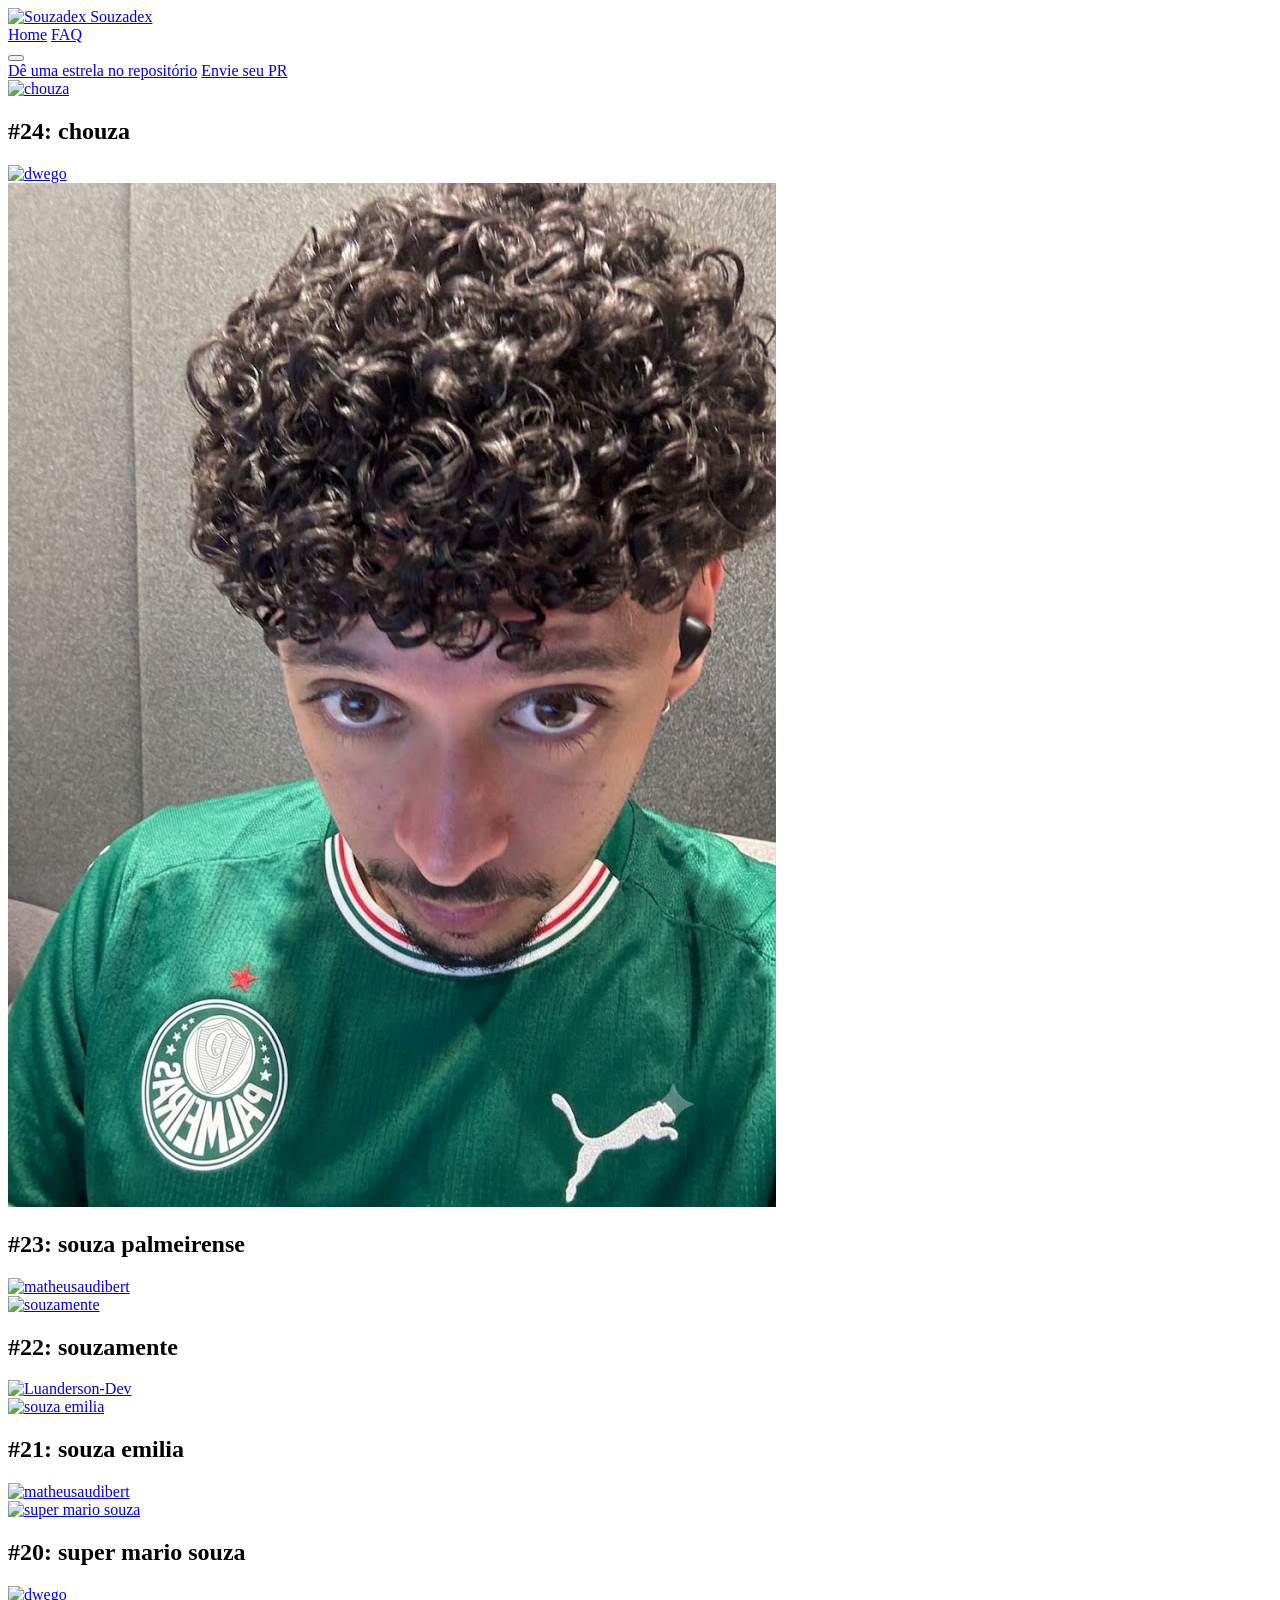
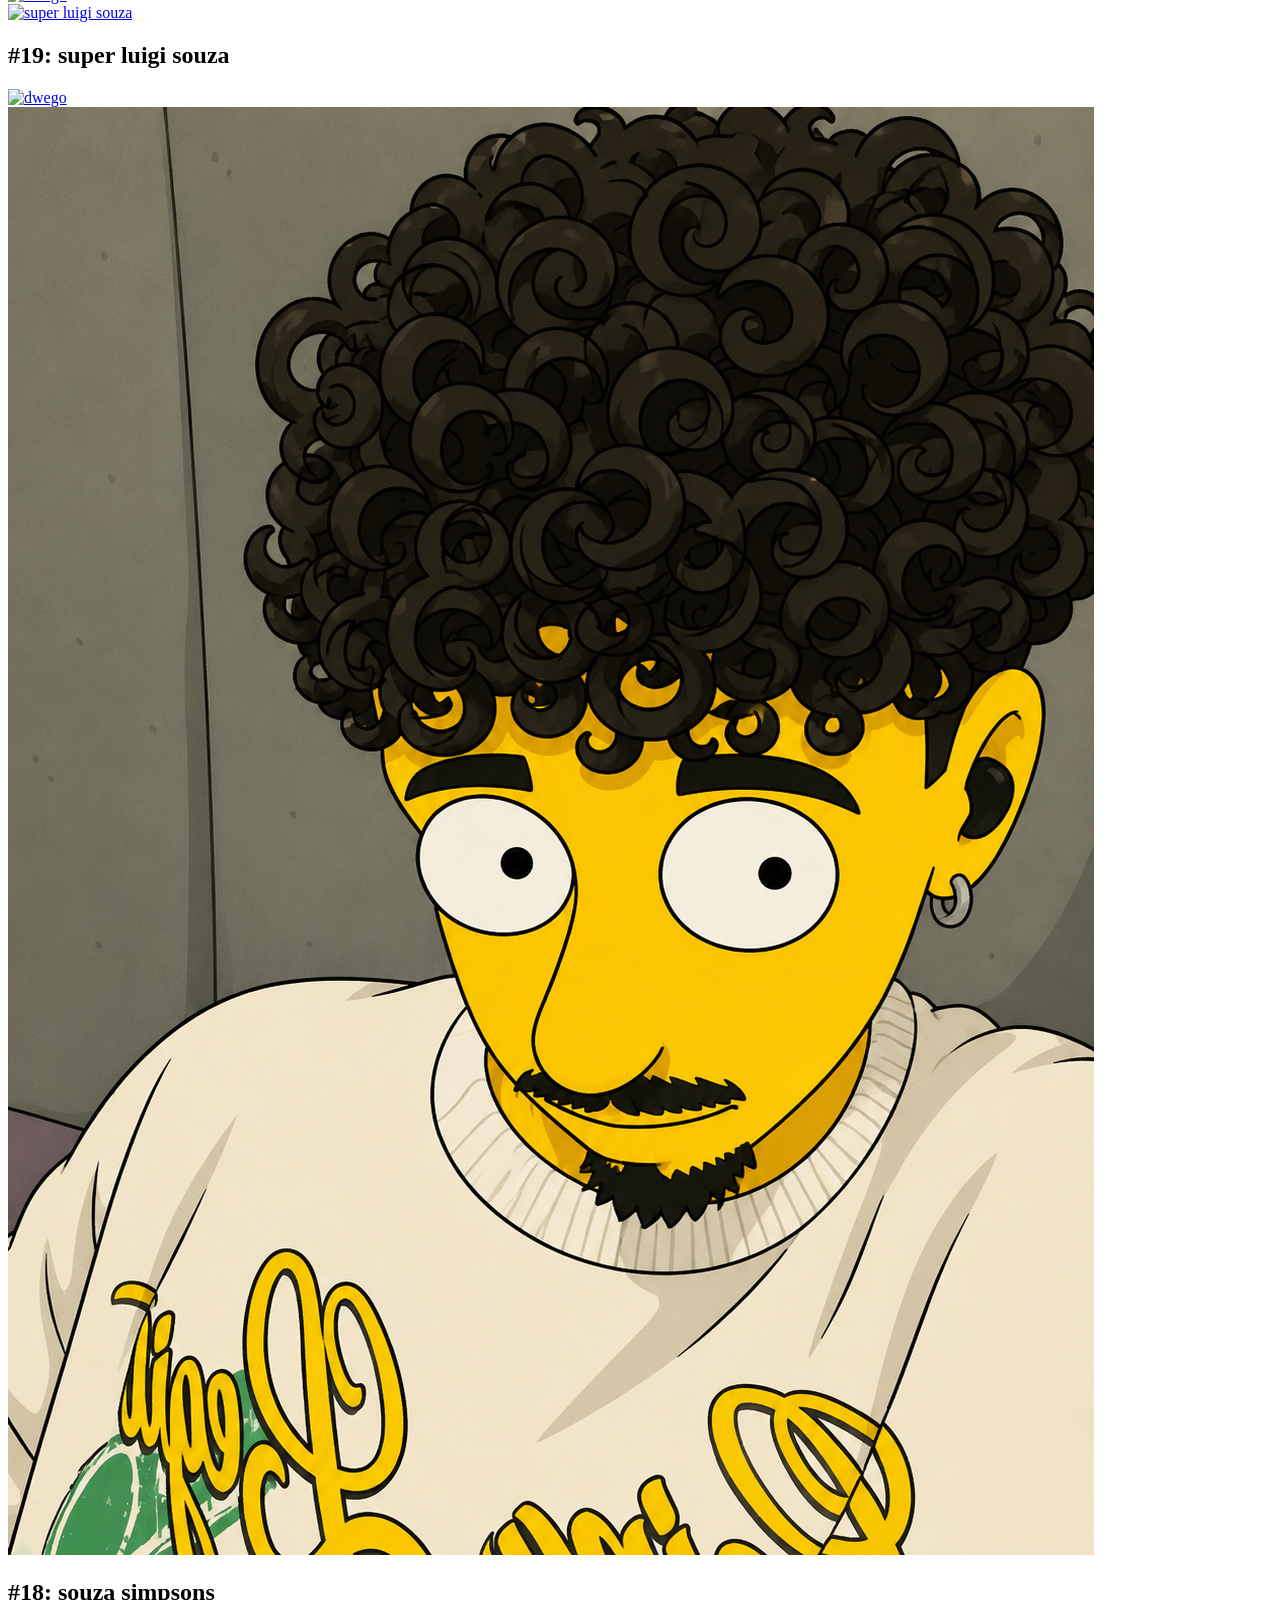
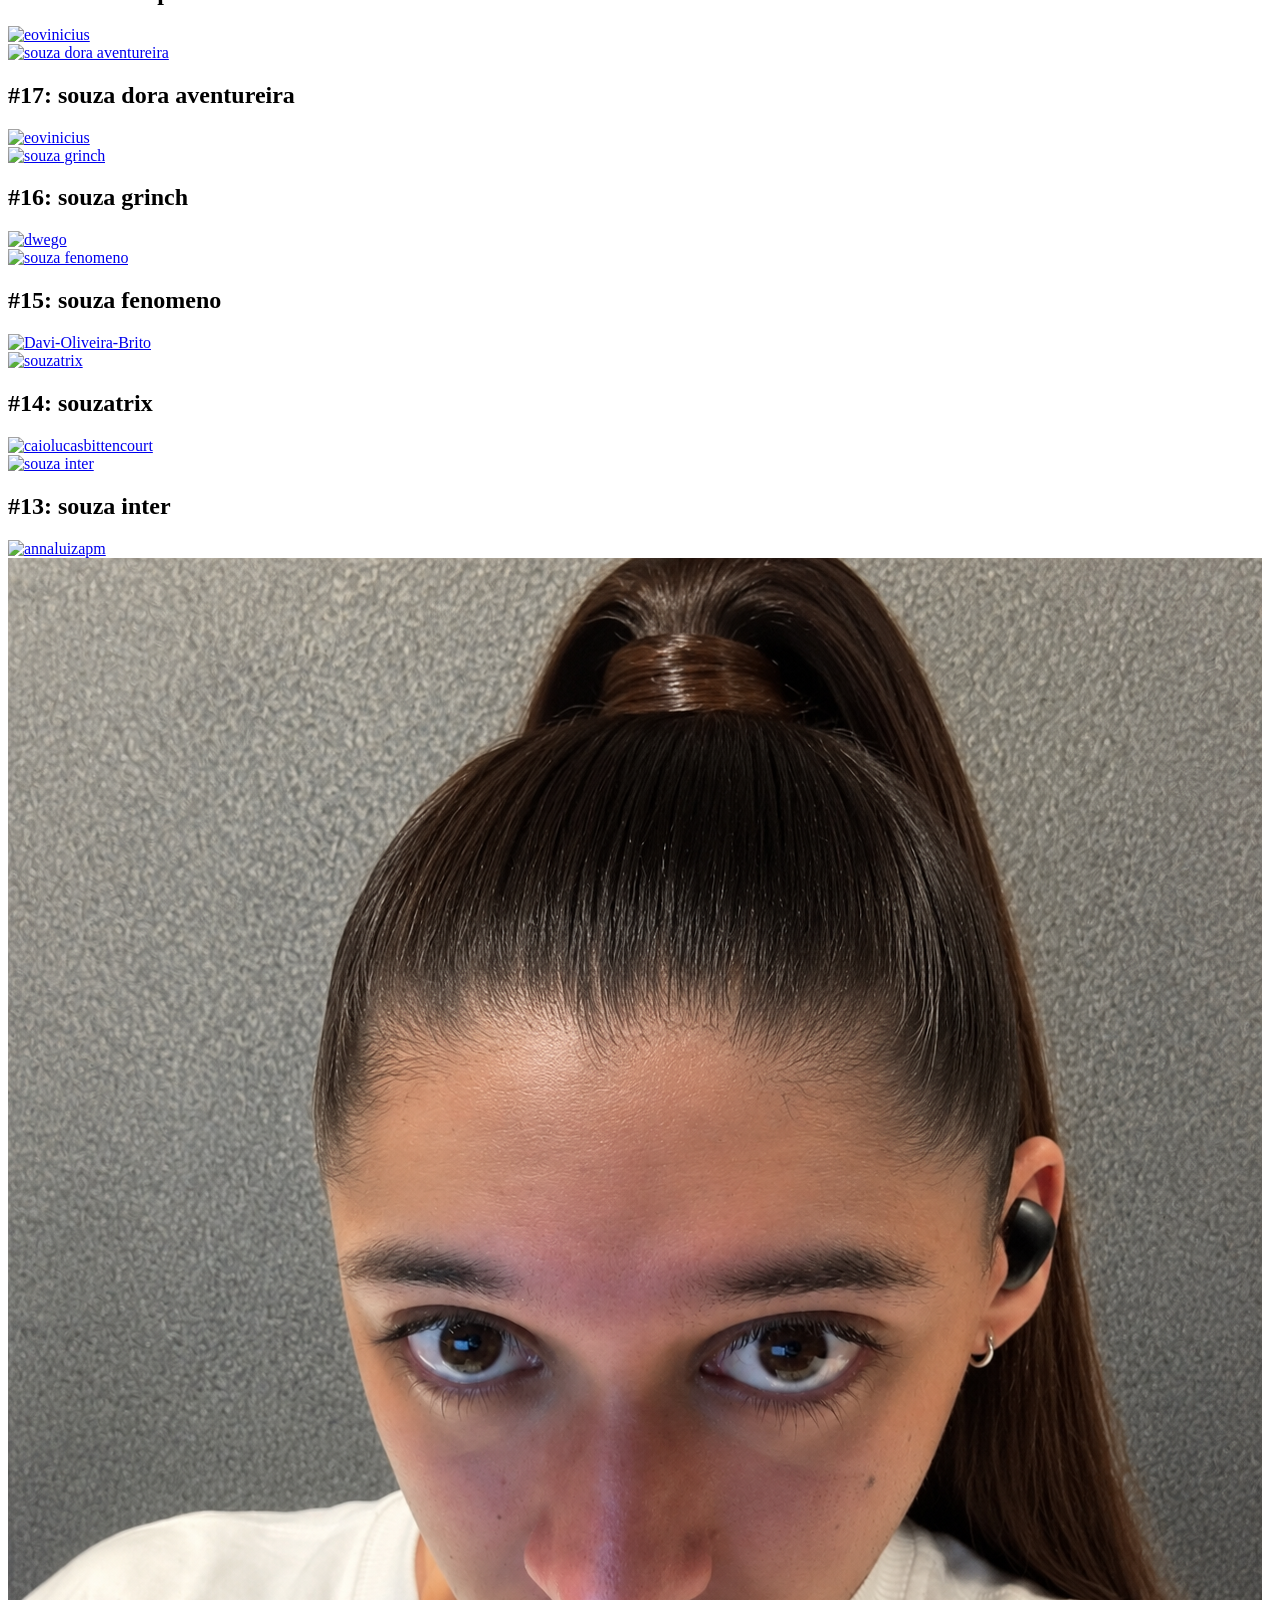
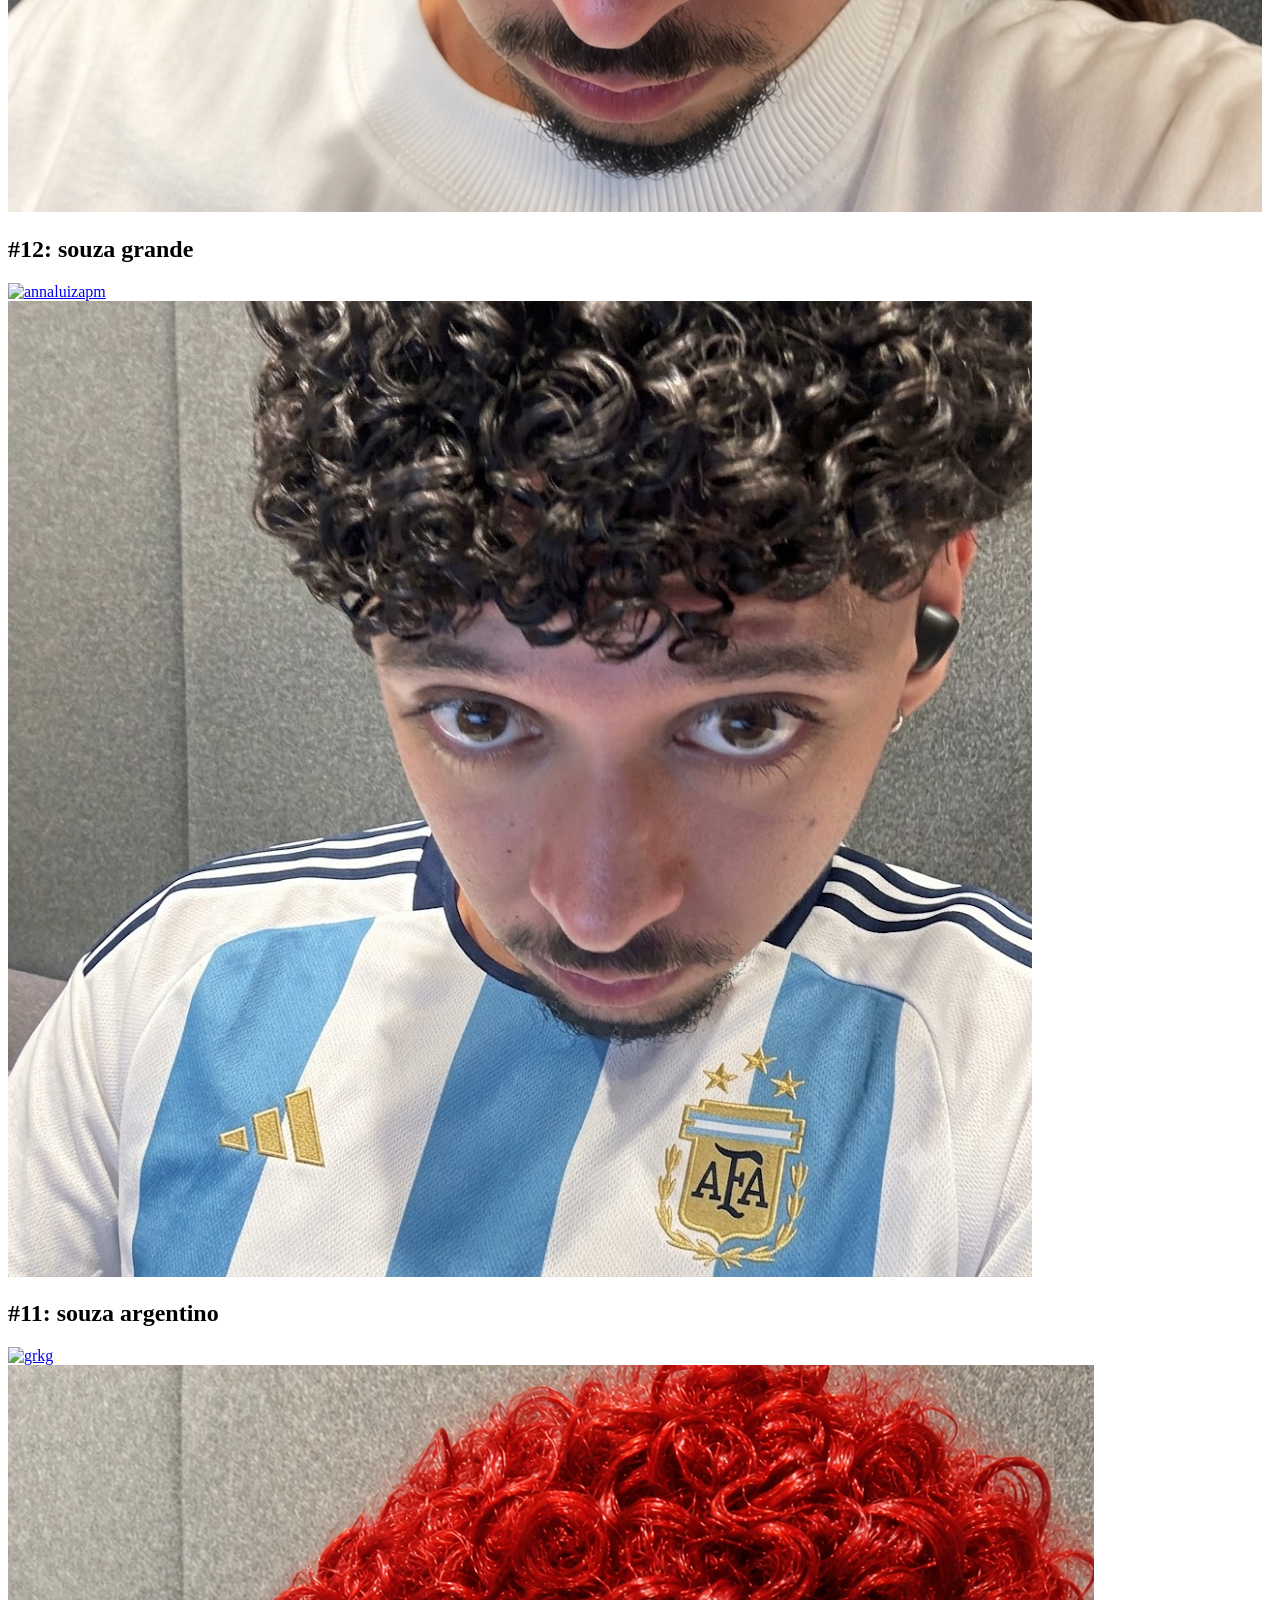
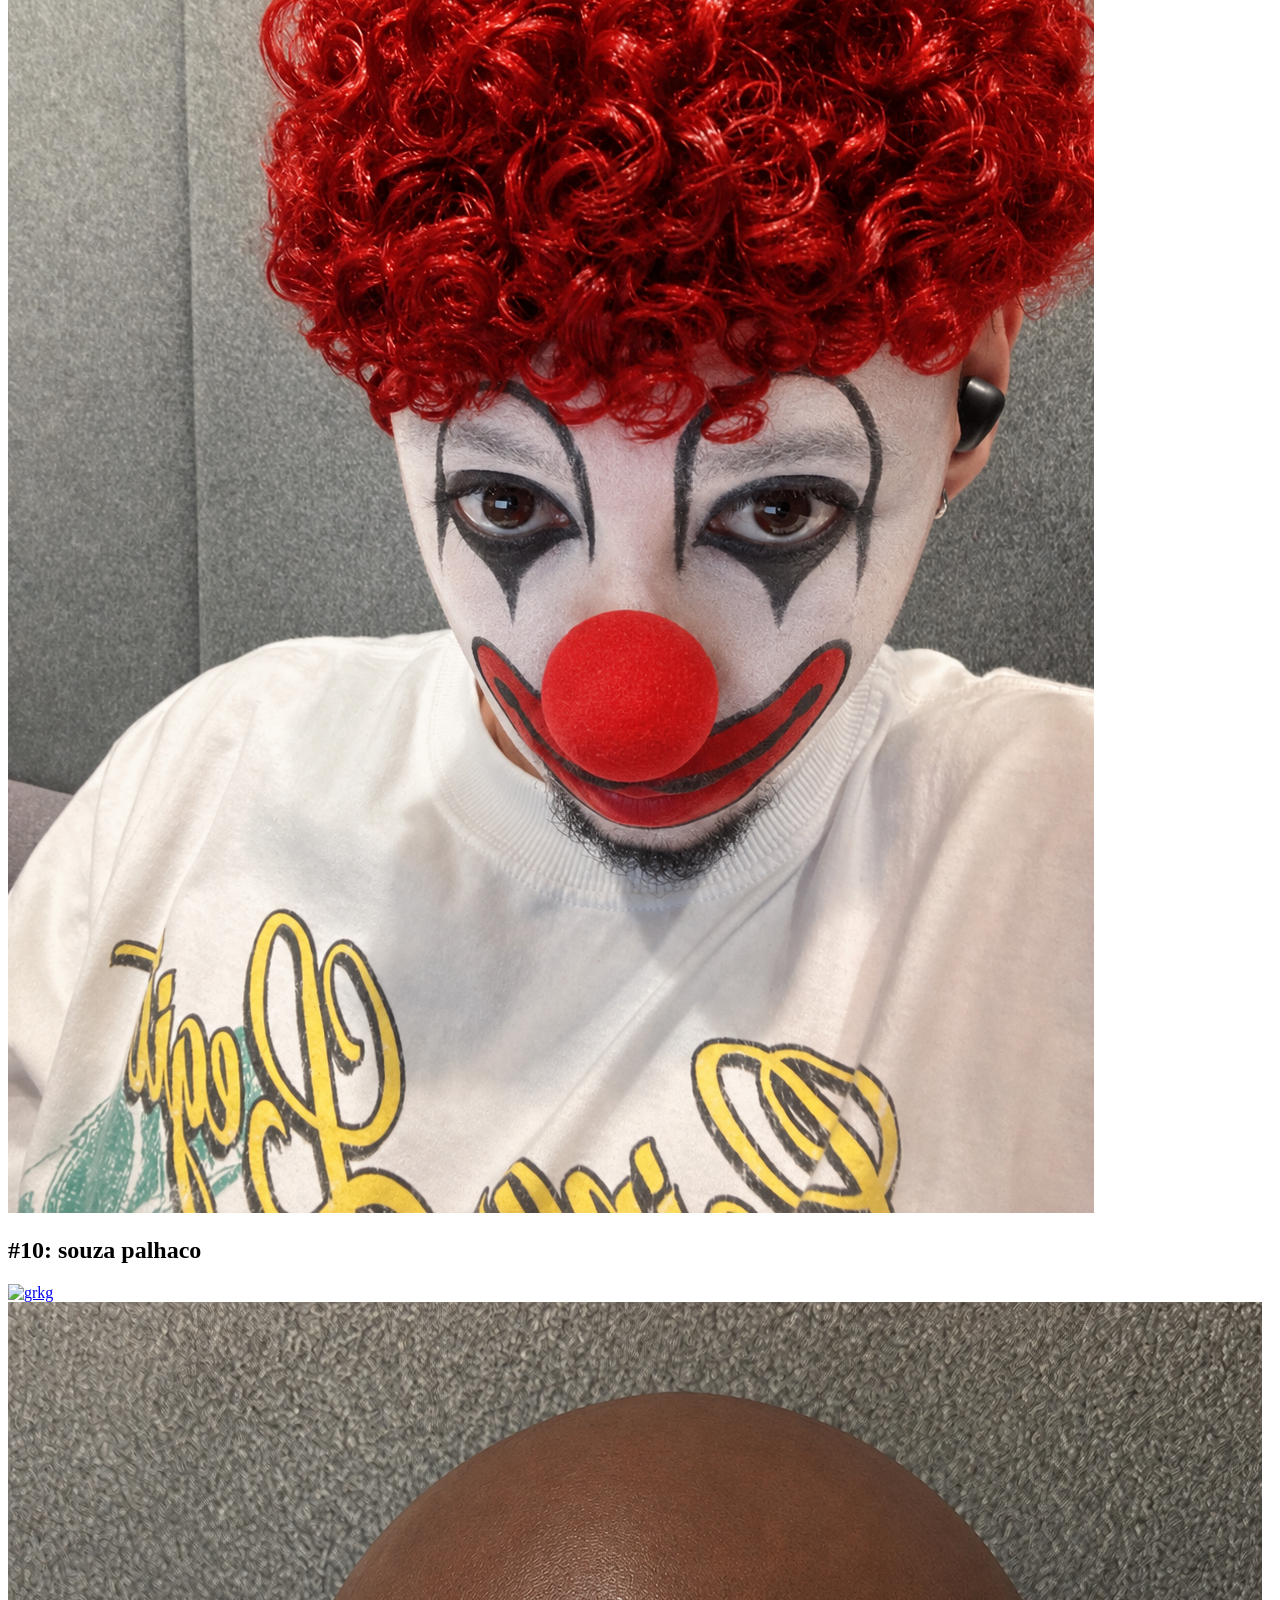
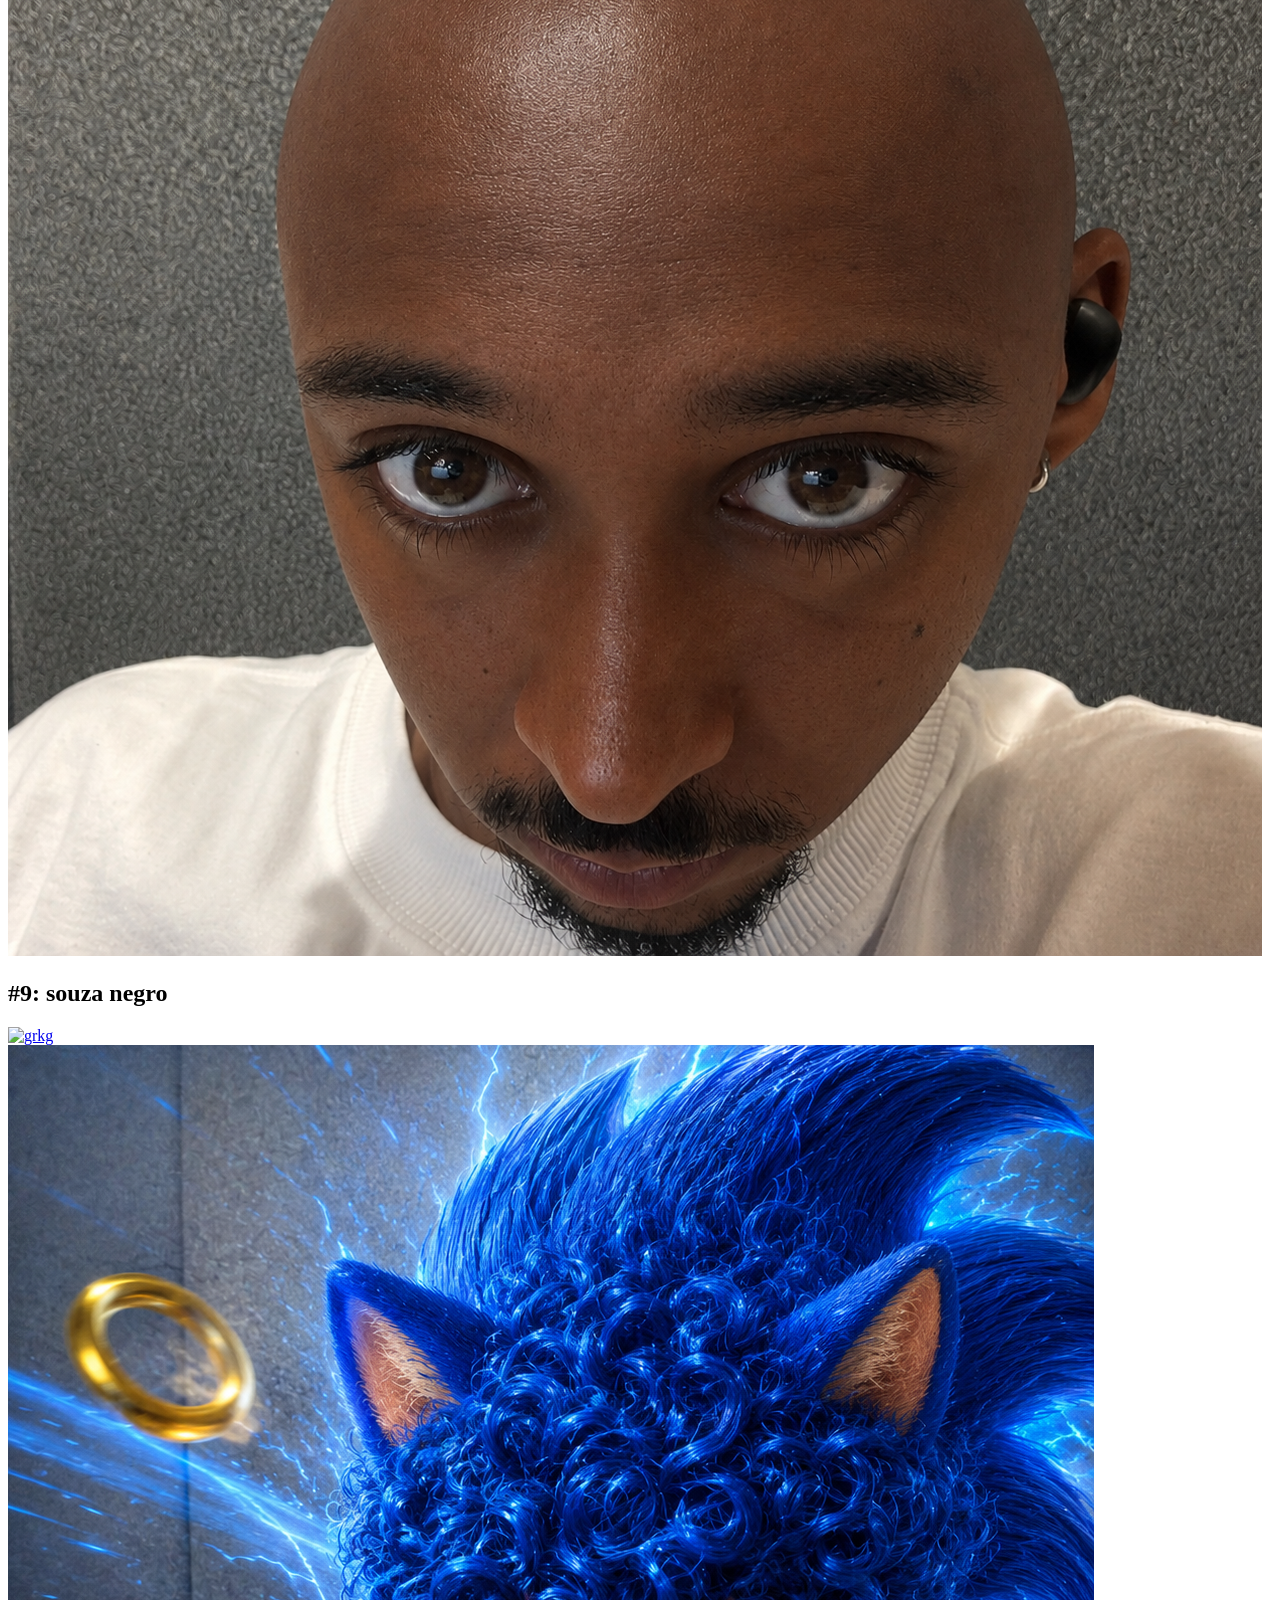
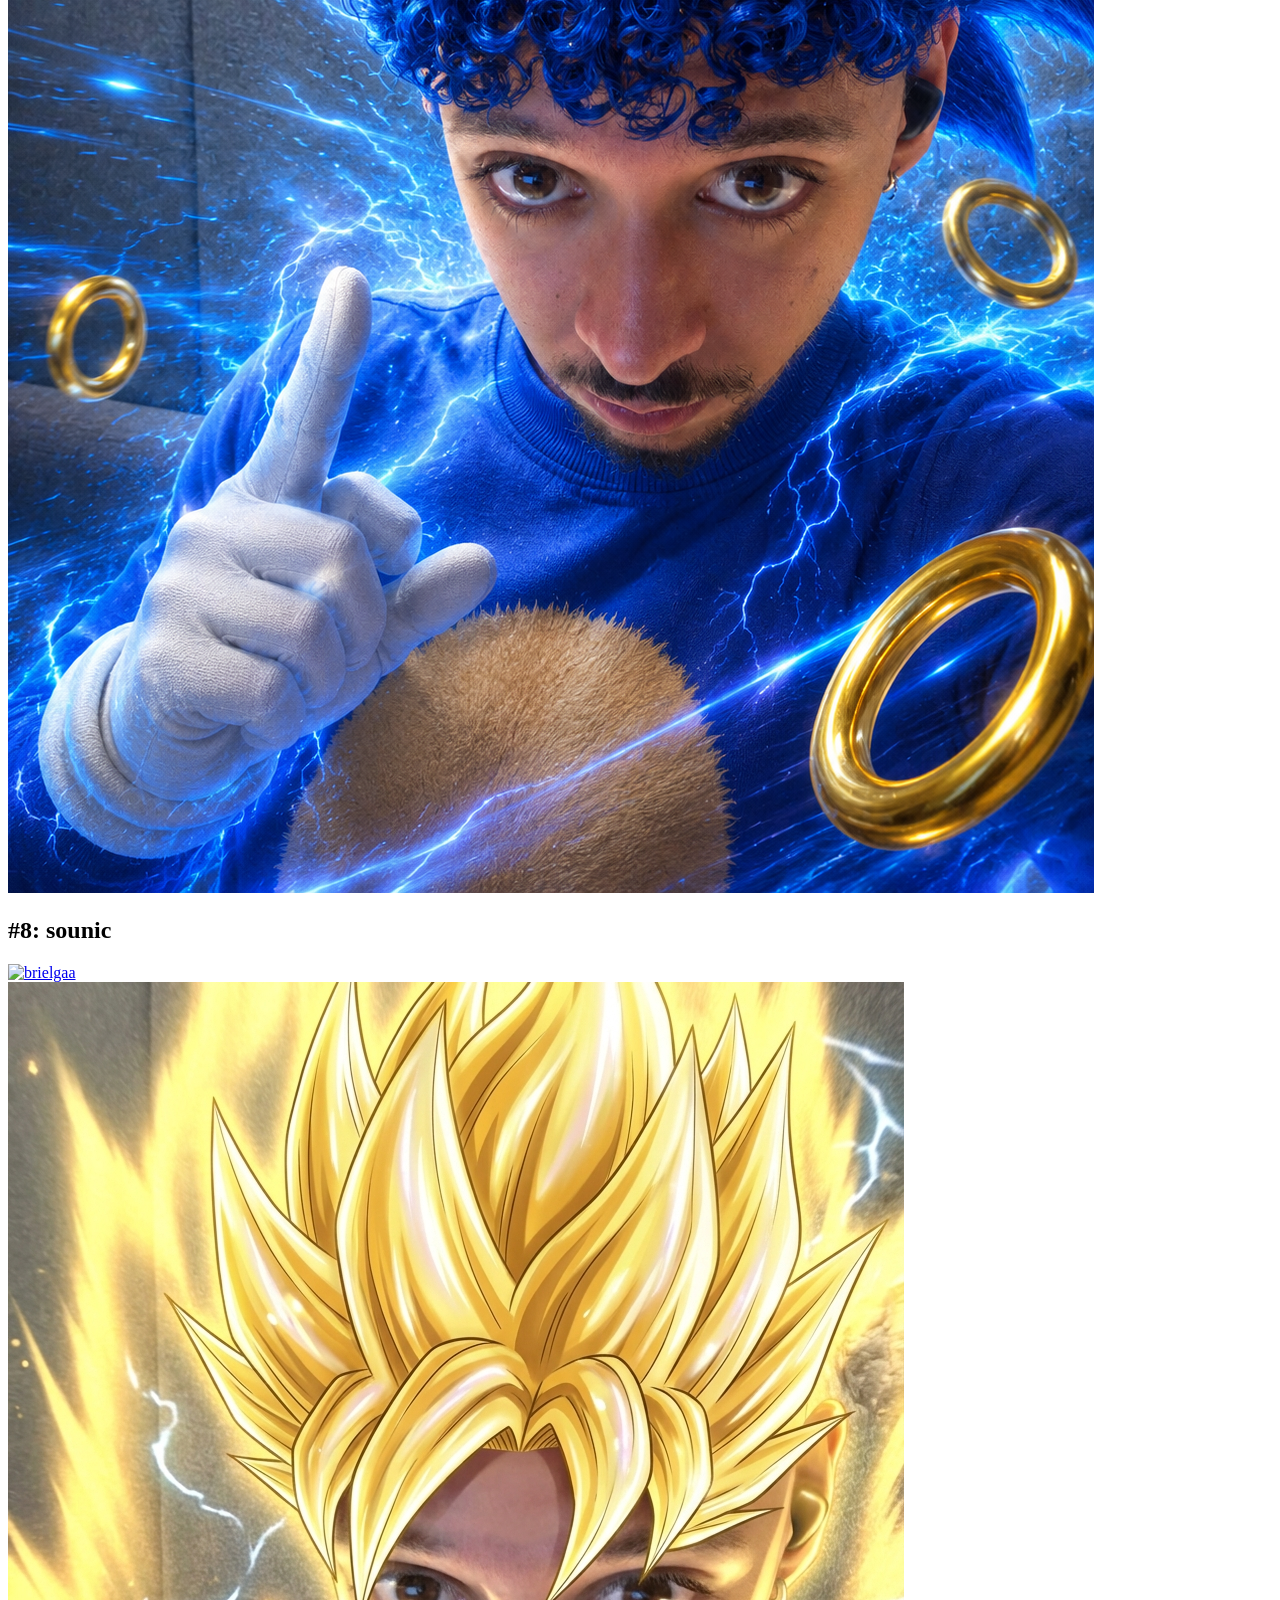
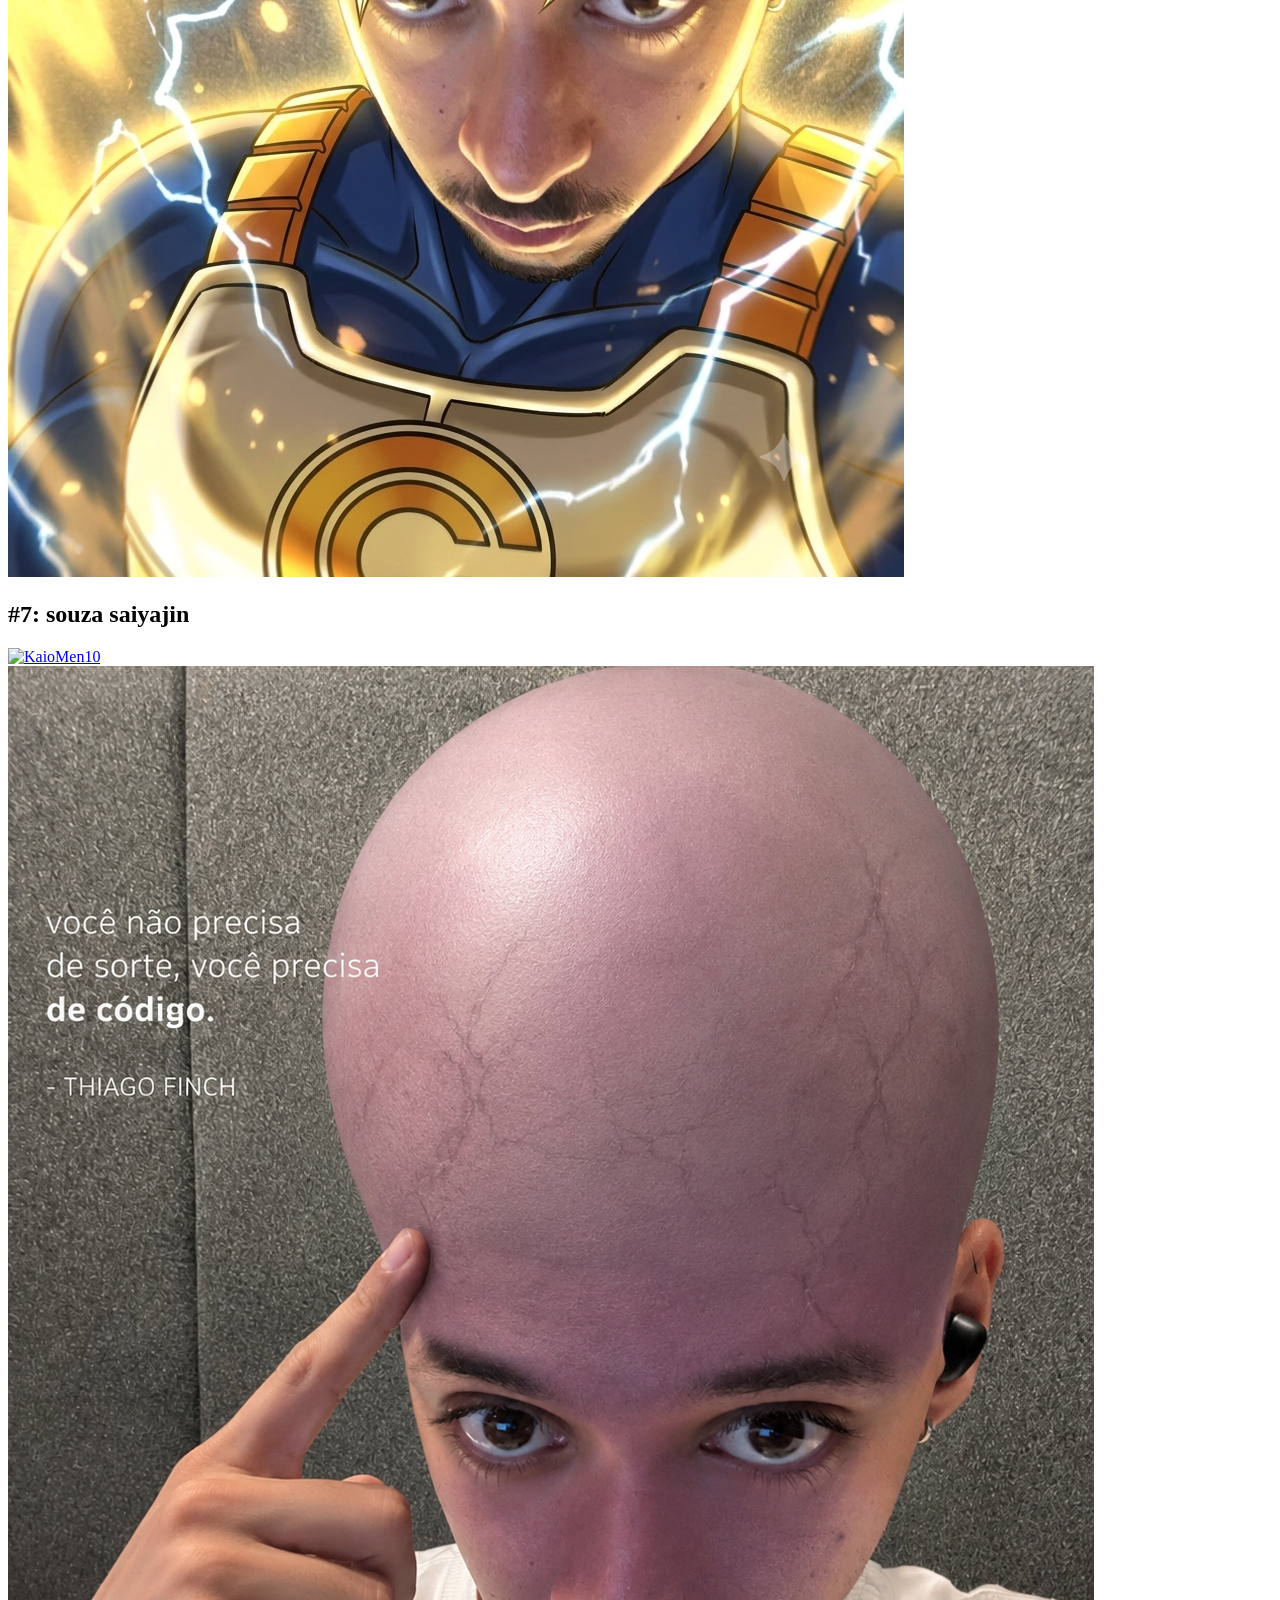
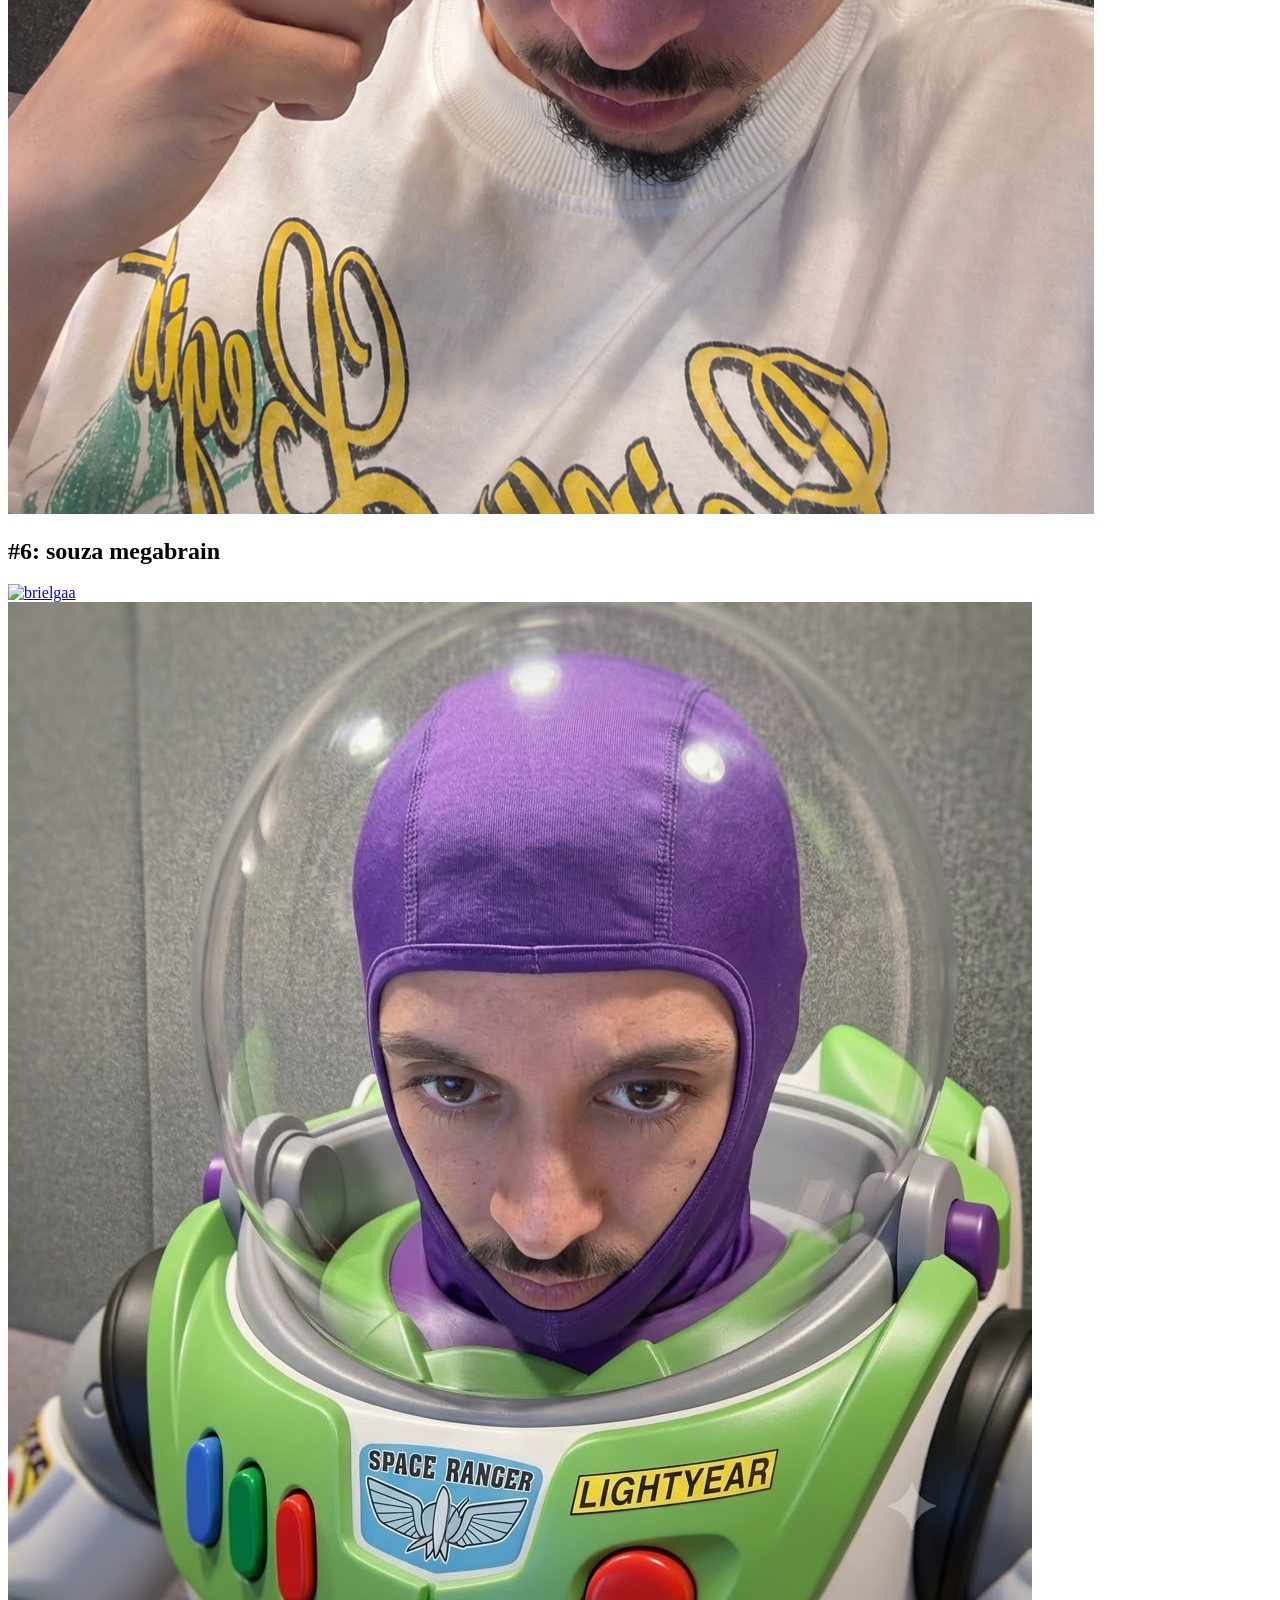
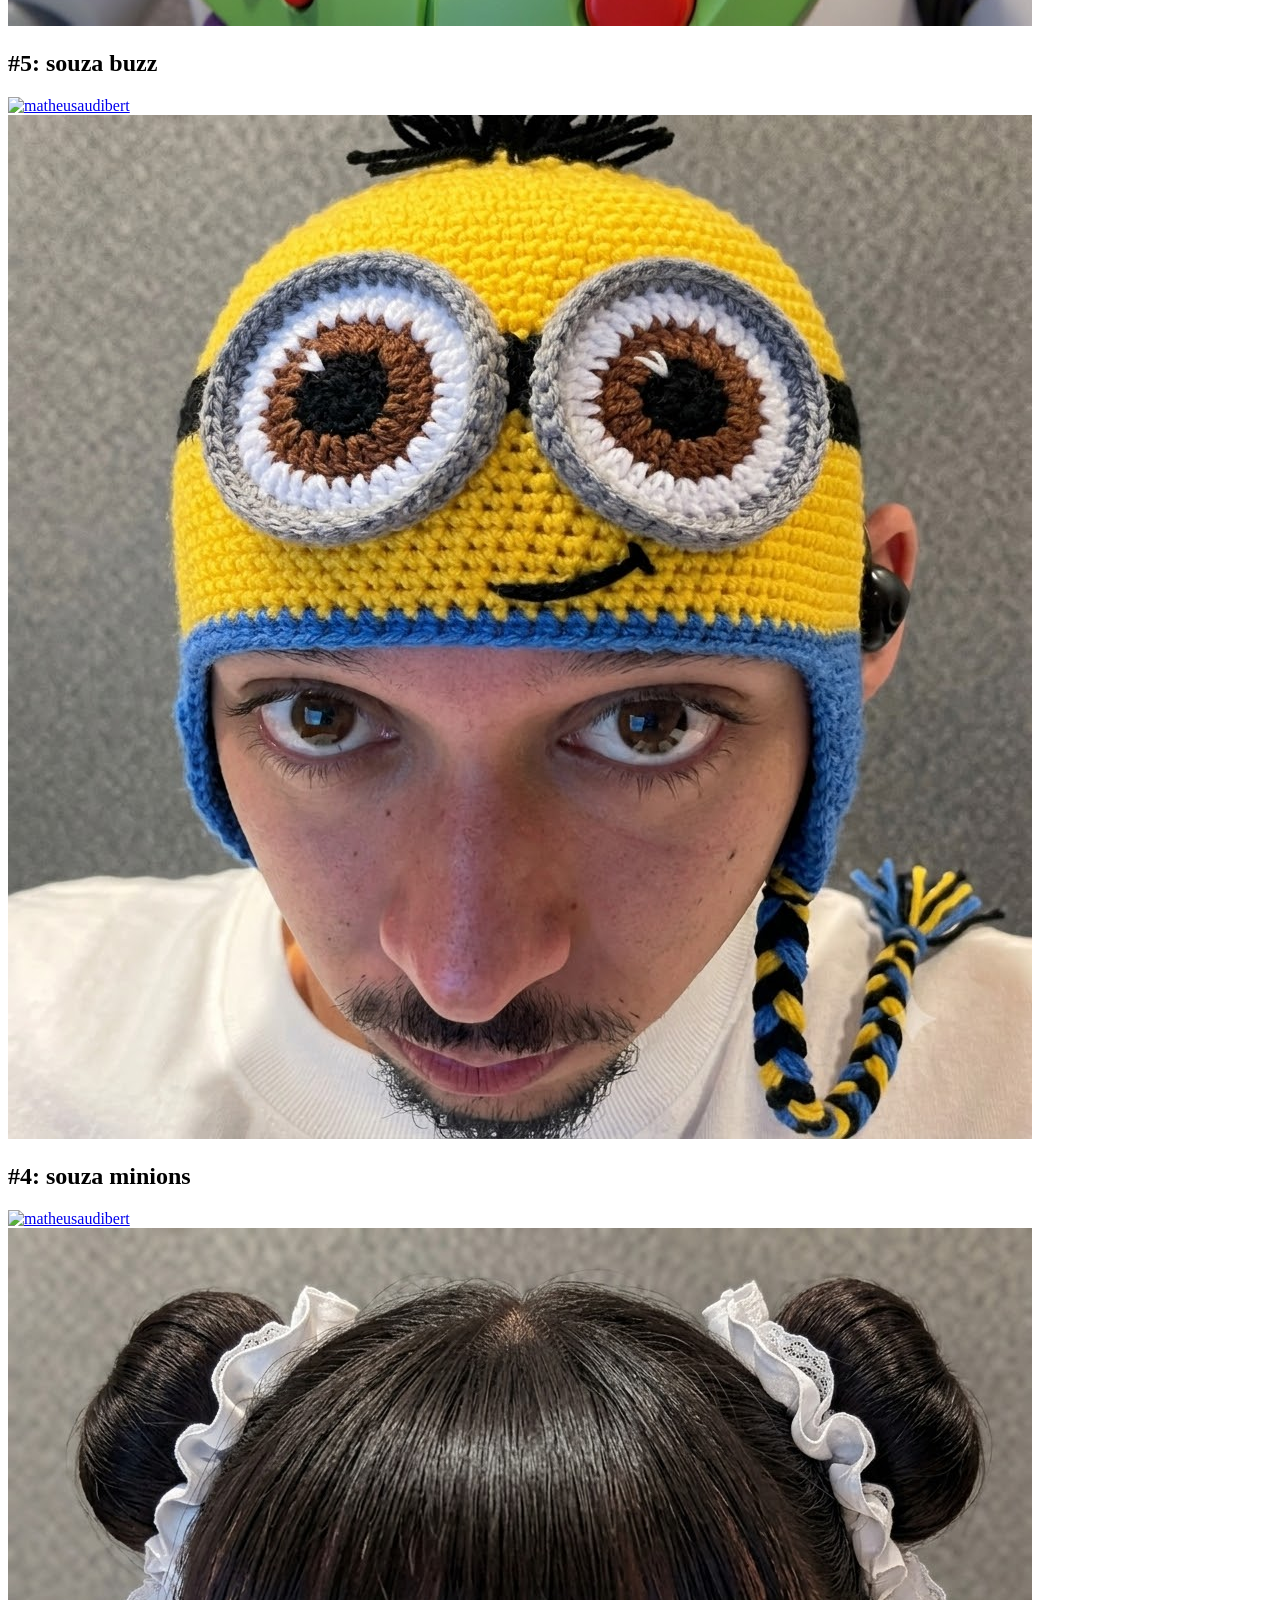
==== index.html @ d52e0bce "feat: update Home link to use relative path" ====
<!DOCTYPE html>
<html lang="pt-BR">

<head>
  <meta charset="utf-8">
  <meta name="viewport" content="width=device-width, initial-scale=1">
  <title>Souzadex</title>
  <meta name="description" content="Galeria de fotos de IA do @souzaa.dev">
  <meta property="og:type" content="website">
  <meta property="og:title" content="Souzadex">
  <meta property="og:description" content="Galeria de fotos de IA do @souzaa.dev">
  <meta property="og:url" content="https://souzadex.vercel.app/">
  <meta property="og:image" content="https://souzadex.vercel.app/assets/preview.png">
  <meta property="og:image:width" content="968">
  <meta property="og:image:height" content="443">
  <meta name="twitter:card" content="summary_large_image">
  <meta name="twitter:title" content="Souzadex">
  <meta name="twitter:description" content="Galeria de fotos de IA do @souzaa.dev">
  <meta name="twitter:image" content="https://souzadex.vercel.app/assets/preview.png">
  <link rel="icon" href="assets/icon.ico" type="image/x-icon">
  <link rel="stylesheet" href="styles/style.css">
</head>

<body>
  <header class="header">
    <div class="container header-inner">
      <a class="brand" href="./">
        <img class="brand-mark" src="assets/logo.png" alt="Souzadex" width="42" height="42">
        Souzadex
      </a>
      <nav class="header-nav">
        <a href="./">Home</a>
        <a href="faq.html">FAQ</a>
      </nav>
      <button class="menu-toggle" type="button" aria-label="Abrir menu" aria-expanded="false">
        <span></span>
        <span></span>
        <span></span>
      </button>
      <nav class="header-links">
        <a href="https://github.com/matheusaudibert/souzadex" target="_blank" rel="noopener">Dê uma estrela
          no repositório</a>
        <a href="https://github.com/matheusaudibert/souzadex/blob/main/CONTRIBUTING.md#enviando-um-souza"
          target="_blank" rel="noopener">Envie seu PR</a>
      </nav>
    </div>
  </header>

  <main class="container">
    <div class="grid" id="grid"></div>
  </main>

  <footer class="footer">
    <div class="container">
      <p>© 2026 Souzadex. Todos os direitos reservados.</p>
    </div>
  </footer>

  <script src="souzas.js"></script>
  <script src="scripts/script.js"></script>
  <script src="scripts/menu.js"></script>
</body>

</html>
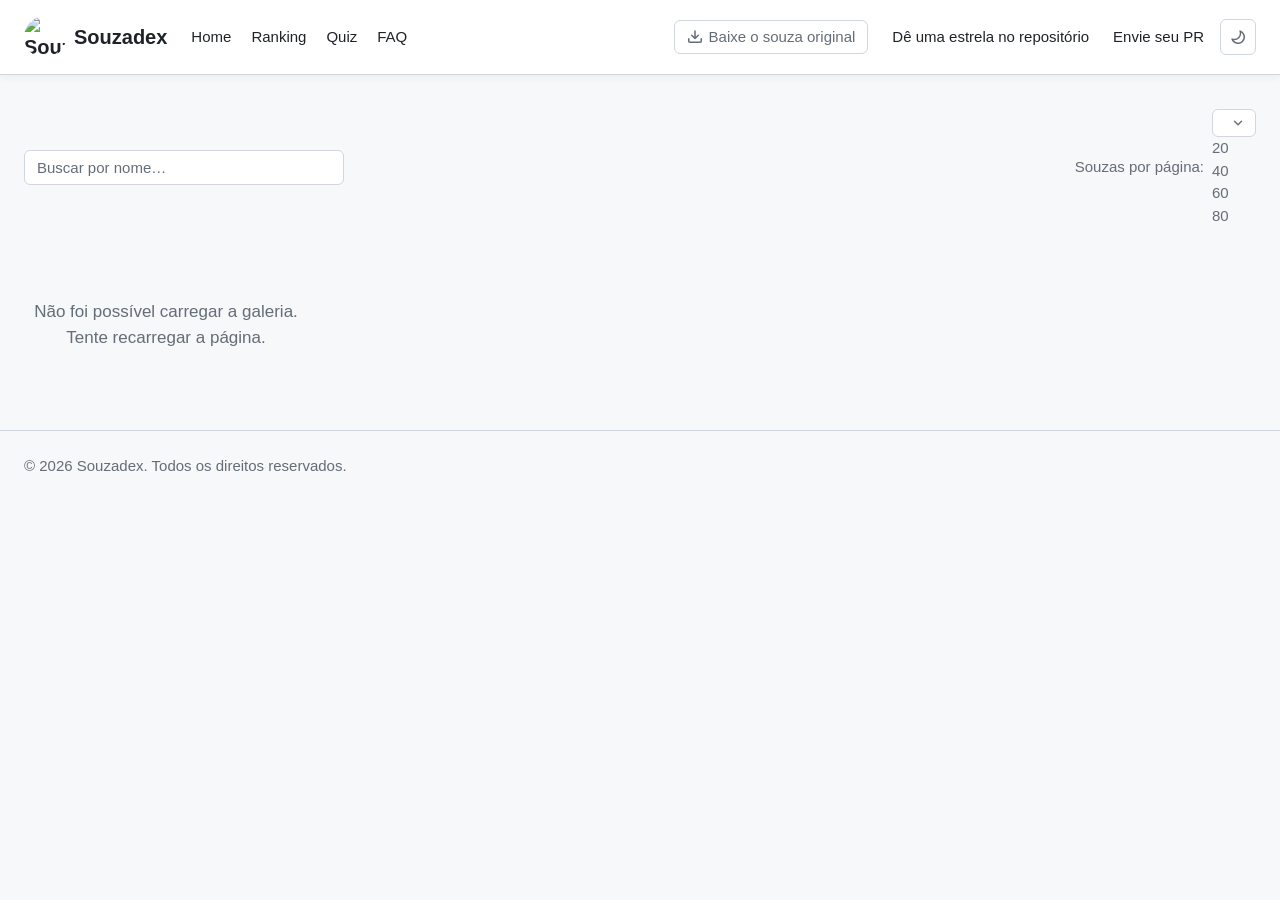
==== commit f75c6343: "feat: melhora responsividade do header no mobile" ====
--- a/index.html
+++ b/index.html
@@ -19,6 +19,7 @@
   <meta name="twitter:image" content="https://souzadex.vercel.app/assets/preview.png">
   <link rel="icon" href="assets/icon.ico" type="image/x-icon">
   <link rel="stylesheet" href="styles/style.css">
+  <script src="scripts/theme.js"></script>
 </head>
 
 <body>
@@ -28,26 +29,68 @@
         <img class="brand-mark" src="assets/logo.png" alt="Souzadex" width="42" height="42">
         Souzadex
       </a>
-      <nav class="header-nav">
-        <a href="./">Home</a>
-        <a href="faq.html">FAQ</a>
-      </nav>
+      <div class="header-menu">
+        <nav class="header-nav">
+          <a href="./">Home</a>
+          <a href="ranking.html">Ranking</a>
+          <a href="quiz.html">Quiz</a>
+          <a href="faq.html">FAQ</a>
+        </nav>
+        <nav class="header-links">
+          <a class="download-original" href="https://raw.githubusercontent.com/matheusaudibert/souzadex/main/assets/images/original.jpeg">
+            <svg width="16" height="16" viewBox="0 0 16 16" fill="currentColor" aria-hidden="true">
+              <path d="M2.75 14A1.75 1.75 0 0 1 1 12.25v-2.5a.75.75 0 0 1 1.5 0v2.5c0 .138.112.25.25.25h10.5a.25.25 0 0 0 .25-.25v-2.5a.75.75 0 0 1 1.5 0v2.5A1.75 1.75 0 0 1 13.25 14Z"/>
+              <path d="M7.25 7.689V2a.75.75 0 0 1 1.5 0v5.689l1.97-1.969a.749.749 0 1 1 1.06 1.06l-3.25 3.25a.749.749 0 0 1-1.06 0L4.22 6.78a.749.749 0 1 1 1.06-1.06l1.97 1.969Z"/>
+            </svg>
+            Baixe o souza original
+          </a>
+          <a class="desktop-only" href="https://github.com/matheusaudibert/souzadex" target="_blank" rel="noopener">Dê uma estrela
+            no repositório</a>
+          <a class="desktop-only" href="https://github.com/matheusaudibert/souzadex/blob/main/CONTRIBUTING.md#enviando-um-souza"
+            target="_blank" rel="noopener">Envie seu PR</a>
+        </nav>
+      </div>
       <button class="menu-toggle" type="button" aria-label="Abrir menu" aria-expanded="false">
         <span></span>
         <span></span>
         <span></span>
       </button>
-      <nav class="header-links">
-        <a href="https://github.com/matheusaudibert/souzadex" target="_blank" rel="noopener">Dê uma estrela
-          no repositório</a>
-        <a href="https://github.com/matheusaudibert/souzadex/blob/main/CONTRIBUTING.md#enviando-um-souza"
-          target="_blank" rel="noopener">Envie seu PR</a>
-      </nav>
+      <button class="theme-toggle" type="button" aria-label="Alternar tema">
+        <svg class="icon-moon" width="16" height="16" viewBox="0 0 16 16" fill="currentColor" aria-hidden="true">
+          <path d="M9.598 1.591a.749.749 0 0 1 .785-.175 7.001 7.001 0 1 1-8.967 8.967.75.75 0 0 1 .961-.96 5.5 5.5 0 0 0 7.046-7.046.75.75 0 0 1 .175-.786Zm1.616 1.945a7 7 0 0 1-7.678 7.678 5.499 5.499 0 1 0 7.678-7.678Z"/>
+        </svg>
+        <svg class="icon-sun" width="16" height="16" viewBox="0 0 16 16" fill="currentColor" aria-hidden="true">
+          <path d="M8 12a4 4 0 1 1 0-8 4 4 0 0 1 0 8Zm0-1.5a2.5 2.5 0 1 0 0-5 2.5 2.5 0 0 0 0 5Zm5.657-8.157a.75.75 0 0 1 0 1.061l-1.061 1.06a.749.749 0 0 1-1.275-.326.749.749 0 0 1 .215-.734l1.06-1.06a.75.75 0 0 1 1.06 0Zm-9.193 9.193a.75.75 0 0 1 0 1.06l-1.06 1.061a.75.75 0 1 1-1.061-1.06l1.06-1.061a.75.75 0 0 1 1.061 0ZM8 0a.75.75 0 0 1 .75.75v1.5a.75.75 0 0 1-1.5 0V.75A.75.75 0 0 1 8 0ZM3 8a.75.75 0 0 1-.75.75H.75a.75.75 0 0 1 0-1.5h1.5A.75.75 0 0 1 3 8Zm13 0a.75.75 0 0 1-.75.75h-1.5a.75.75 0 0 1 0-1.5h1.5A.75.75 0 0 1 16 8Zm-8 5a.75.75 0 0 1 .75.75v1.5a.75.75 0 0 1-1.5 0v-1.5A.75.75 0 0 1 8 13Zm3.536-1.464a.75.75 0 0 1 1.06 0l1.061 1.06a.75.75 0 0 1-1.06 1.061l-1.061-1.06a.75.75 0 0 1 0-1.061ZM2.343 2.343a.75.75 0 0 1 1.061 0l1.06 1.061a.751.751 0 0 1-.326 1.275.751.751 0 0 1-.734-.215l-1.06-1.06a.75.75 0 0 1 0-1.06Z"/>
+        </svg>
+      </button>
     </div>
   </header>
 
   <main class="container">
+    <div class="toolbar">
+      <div class="search-control">
+        <input id="search" type="search" placeholder="Buscar por nome…"
+          aria-label="Buscar Souza por nome" autocomplete="off" spellcheck="false">
+      </div>
+      <div class="page-size-control">
+        <span id="page-size-label">Souzas por página:</span>
+        <div class="page-size-select" id="page-size">
+          <button type="button" class="page-size-trigger" id="page-size-trigger"
+            aria-haspopup="listbox" aria-expanded="false"
+            aria-labelledby="page-size-label page-size-value">
+            <span class="page-size-value" id="page-size-value"></span>
+            <svg class="page-size-arrow" viewBox="0 0 16 16" width="14" height="14" aria-hidden="true">
+              <path d="M4 6l4 4 4-4" fill="none" stroke="currentColor" stroke-width="1.6"
+                stroke-linecap="round" stroke-linejoin="round"/>
+            </svg>
+          </button>
+          <ul class="page-size-menu" id="page-size-menu" role="listbox"
+            aria-labelledby="page-size-label" hidden></ul>
+        </div>
+      </div>
+    </div>
     <div class="grid" id="grid"></div>
+    <nav class="pagination" id="pagination" aria-label="Paginação"></nav>
   </main>
 
   <footer class="footer">
@@ -56,7 +99,6 @@
     </div>
   </footer>
 
-  <script src="souzas.js"></script>
   <script src="scripts/script.js"></script>
   <script src="scripts/menu.js"></script>
 </body>
--- a/styles/style.css
+++ b/styles/style.css
@@ -0,0 +1,951 @@
+@font-face {
+  font-family: "Alliance No.1";
+  src: url("../assets/fonts/AllianceNo1-Regular.woff2") format("woff2");
+  font-weight: 400;
+  font-style: normal;
+  font-display: swap;
+}
+
+@font-face {
+  font-family: "Alliance No.1";
+  src: url("../assets/fonts/AllianceNo1-Medium.woff2") format("woff2");
+  font-weight: 500;
+  font-style: normal;
+  font-display: swap;
+}
+
+@font-face {
+  font-family: "Alliance No.1";
+  src: url("../assets/fonts/AllianceNo1-SemiBold.woff2") format("woff2");
+  font-weight: 600;
+  font-style: normal;
+  font-display: swap;
+}
+
+@font-face {
+  font-family: "Alliance No.1";
+  src: url("../assets/fonts/AllianceNo1-Bold.woff2") format("woff2");
+  font-weight: 700;
+  font-style: normal;
+  font-display: swap;
+}
+
+:root {
+  --bg: #f6f8fa;
+  --card-bg: #ffffff;
+  --border: #d0d7de;
+  --text: #1f2328;
+  --text-muted: #656d76;
+  --link: #0969da;
+  --focus-ring: rgba(9, 105, 218, 0.15);
+  --radius: 6px;
+  color-scheme: light;
+}
+
+:root[data-theme="dark"] {
+  --bg: #0d1117;
+  --card-bg: #161b22;
+  --border: #30363d;
+  --text: #e6edf3;
+  --text-muted: #8b949e;
+  --link: #4493f8;
+  --focus-ring: rgba(68, 147, 248, 0.25);
+  color-scheme: dark;
+}
+
+:root[data-theme="dark"] .header {
+  box-shadow: 0 2px 8px rgba(0, 0, 0, 0.4);
+}
+
+:root[data-theme="dark"] .card-image:hover {
+  box-shadow: 0 3px 12px rgba(0, 0, 0, 0.5);
+}
+
+* {
+  box-sizing: border-box;
+  margin: 0;
+  padding: 0;
+}
+
+html {
+  overflow-y: scroll;
+}
+
+body {
+  font-family: "Alliance No.1", -apple-system, BlinkMacSystemFont, "Segoe UI", "Noto Sans", Helvetica, Arial, sans-serif;
+  background: var(--bg);
+  color: var(--text);
+  font-size: 17px;
+  line-height: 1.5;
+}
+
+a {
+  color: var(--link);
+  text-decoration: none;
+}
+
+a:hover {
+  text-decoration: underline;
+}
+
+.container {
+  max-width: 1600px;
+  margin: 0 auto;
+  padding: 0 24px;
+}
+
+@media (max-width: 640px) {
+  .container {
+    padding: 0 8px;
+  }
+}
+
+/* Header */
+.header {
+  position: sticky;
+  top: 0;
+  z-index: 10;
+  background: var(--card-bg);
+  border-bottom: 1px solid var(--border);
+  box-shadow: 0 2px 8px rgba(31, 35, 40, 0.06);
+  margin-bottom: 32px;
+}
+
+.header-inner {
+  display: flex;
+  align-items: center;
+  gap: 16px;
+  padding-top: 16px;
+  padding-bottom: 16px;
+}
+
+.brand {
+  display: flex;
+  align-items: center;
+  gap: 8px;
+  font-size: 20px;
+  font-weight: 600;
+  color: var(--text);
+}
+
+.brand:hover {
+  text-decoration: none;
+}
+
+.brand-mark {
+  display: block;
+  width: 42px;
+  height: 42px;
+  border-radius: 50%;
+  object-fit: cover;
+}
+
+/* No desktop o wrapper é transparente para o flex do header; no mobile
+   ele vira o dropdown do menu hambúrguer. */
+.header-menu {
+  display: contents;
+}
+
+.header-nav {
+  display: flex;
+  align-items: center;
+  gap: 20px;
+  margin-left: 8px;
+  font-size: 15px;
+}
+
+.header-nav a {
+  color: var(--text);
+}
+
+.header-links {
+  display: flex;
+  align-items: center;
+  gap: 24px;
+  margin-left: auto;
+  font-size: 15px;
+}
+
+.header-links a {
+  color: var(--text);
+}
+
+.download-original {
+  display: inline-flex;
+  align-items: center;
+  gap: 6px;
+  padding: 5px 12px;
+  color: var(--text-muted);
+  border: 1px solid var(--border);
+  border-radius: var(--radius);
+  transition: color 0.15s ease, border-color 0.15s ease;
+}
+
+.header-links a.download-original {
+  color: var(--text-muted);
+}
+
+.download-original:hover {
+  color: var(--link);
+  border-color: var(--link);
+  text-decoration: none;
+}
+
+.menu-toggle {
+  display: none;
+  flex-direction: column;
+  justify-content: center;
+  gap: 5px;
+  width: 40px;
+  height: 40px;
+  margin-left: auto;
+  padding: 10px 9px;
+  background: none;
+  border: 1px solid var(--border);
+  border-radius: var(--radius);
+  cursor: pointer;
+}
+
+.theme-toggle {
+  display: inline-flex;
+  align-items: center;
+  justify-content: center;
+  flex-shrink: 0;
+  width: 36px;
+  height: 36px;
+  color: var(--text-muted);
+  background: none;
+  border: 1px solid var(--border);
+  border-radius: var(--radius);
+  cursor: pointer;
+  transition: color 0.15s ease, border-color 0.15s ease;
+}
+
+.theme-toggle:hover {
+  color: var(--link);
+  border-color: var(--link);
+}
+
+.theme-toggle .icon-sun {
+  display: none;
+}
+
+:root[data-theme="dark"] .theme-toggle .icon-sun {
+  display: block;
+}
+
+:root[data-theme="dark"] .theme-toggle .icon-moon {
+  display: none;
+}
+
+.menu-toggle span {
+  display: block;
+  width: 100%;
+  height: 2px;
+  background: var(--text);
+  border-radius: 1px;
+  transition: transform 0.2s ease, opacity 0.2s ease;
+}
+
+@media (max-width: 768px) {
+  .menu-toggle {
+    display: flex;
+  }
+
+  .menu-open .menu-toggle span:nth-child(1) {
+    transform: translateY(7px) rotate(45deg);
+  }
+
+  .menu-open .menu-toggle span:nth-child(2) {
+    opacity: 0;
+  }
+
+  .menu-open .menu-toggle span:nth-child(3) {
+    transform: translateY(-7px) rotate(-45deg);
+  }
+
+  .header-menu {
+    display: none;
+    position: absolute;
+    top: 100%;
+    left: 0;
+    right: 0;
+    flex-direction: column;
+    align-items: stretch;
+    gap: 0;
+    margin: 0;
+    padding: 4px 24px;
+    background: var(--card-bg);
+    border-bottom: 1px solid var(--border);
+    box-shadow: 0 8px 16px rgba(31, 35, 40, 0.1);
+  }
+
+  .menu-open .header-menu {
+    display: flex;
+  }
+
+  /* Navs viram itens diretos do dropdown, formando uma lista única. */
+  .header-menu .header-nav,
+  .header-menu .header-links {
+    display: contents;
+  }
+
+  .header-menu a {
+    padding: 12px 0;
+    color: var(--text);
+    border-top: 1px solid var(--border);
+  }
+
+  .header-nav a:first-child {
+    border-top: 0;
+  }
+
+  .header-links a.download-original {
+    color: var(--text);
+    border: 0;
+    border-top: 1px solid var(--border);
+    border-radius: 0;
+  }
+
+  /* Só no desktop: convites de estrela e PR saem do menu mobile. */
+  .header-links a.desktop-only {
+    display: none;
+  }
+
+  /* A logo e o Home do menu já levam de volta à galeria. */
+  .back-link {
+    display: none;
+  }
+}
+
+/* Grid */
+.grid {
+  display: grid;
+  grid-template-columns: repeat(4, 1fr);
+  gap: 32px;
+  padding-bottom: 32px;
+}
+
+@media (max-width: 1024px) {
+  .grid {
+    grid-template-columns: repeat(3, 1fr);
+  }
+}
+
+@media (max-width: 768px) {
+  .grid {
+    grid-template-columns: repeat(2, 1fr);
+  }
+}
+
+@media (max-width: 480px) {
+  .grid {
+    grid-template-columns: 1fr;
+  }
+
+  .search-control {
+    flex-basis: 100%;
+    max-width: none;
+  }
+}
+
+/* Toolbar */
+.toolbar {
+  display: flex;
+  flex-wrap: wrap;
+  align-items: center;
+  justify-content: space-between;
+  gap: 16px;
+  margin-bottom: 24px;
+}
+
+.search-control {
+  flex: 1 1 240px;
+  max-width: 320px;
+}
+
+.search-control input[type="search"] {
+  width: 100%;
+  font-family: inherit;
+  font-size: 15px;
+  color: var(--text);
+  background: var(--card-bg);
+  border: 1px solid var(--border);
+  border-radius: var(--radius);
+  padding: 8px 12px;
+  transition: border-color 0.15s ease, box-shadow 0.15s ease;
+}
+
+.search-control input[type="search"]::placeholder {
+  color: var(--text-muted);
+}
+
+.search-control input[type="search"]:hover {
+  border-color: var(--text-muted);
+}
+
+.search-control input[type="search"]:focus {
+  outline: none;
+  border-color: var(--link);
+  box-shadow: 0 0 0 3px var(--focus-ring);
+}
+
+.page-size-control {
+  display: inline-flex;
+  align-items: center;
+  gap: 8px;
+  font-size: 15px;
+  color: var(--text-muted);
+}
+
+.page-size-select {
+  position: relative;
+}
+
+.page-size-trigger {
+  display: inline-flex;
+  align-items: center;
+  gap: 8px;
+  font-family: inherit;
+  font-size: 15px;
+  color: var(--text);
+  background: var(--card-bg);
+  border: 1px solid var(--border);
+  border-radius: var(--radius);
+  padding: 6px 10px;
+  cursor: pointer;
+  transition: border-color 0.15s ease, box-shadow 0.15s ease;
+}
+
+.page-size-trigger:hover {
+  border-color: var(--text-muted);
+}
+
+.page-size-trigger:focus-visible {
+  outline: none;
+  border-color: var(--link);
+  box-shadow: 0 0 0 3px var(--focus-ring);
+}
+
+.page-size-arrow {
+  color: var(--text-muted);
+  transition: transform 0.18s ease;
+}
+
+.page-size-select.open .page-size-arrow {
+  transform: rotate(180deg);
+}
+
+.page-size-menu {
+  position: absolute;
+  top: calc(100% + 4px);
+  right: 0;
+  min-width: 100%;
+  margin: 0;
+  padding: 4px;
+  list-style: none;
+  background: var(--card-bg);
+  border: 1px solid var(--border);
+  border-radius: var(--radius);
+  box-shadow: 0 4px 16px rgba(31, 35, 40, 0.12);
+  z-index: 20;
+}
+
+.page-size-menu[hidden] {
+  display: none;
+}
+
+.page-size-menu li {
+  padding: 6px 10px;
+  border-radius: 4px;
+  cursor: pointer;
+  font-size: 15px;
+  color: var(--text);
+}
+
+.page-size-menu li:hover,
+.page-size-menu li:focus {
+  outline: none;
+  background: var(--focus-ring);
+}
+
+.page-size-menu li[aria-selected="true"] {
+  color: var(--link);
+  font-weight: 600;
+}
+
+/* Pagination */
+.pagination {
+  display: flex;
+  flex-wrap: wrap;
+  align-items: center;
+  justify-content: center;
+  gap: 8px;
+  padding-bottom: 48px;
+}
+
+.pagination:empty {
+  display: none;
+}
+
+.page-link,
+.page-current,
+.page-disabled,
+.page-ellipsis {
+  display: inline-flex;
+  align-items: center;
+  justify-content: center;
+  min-width: 40px;
+  height: 40px;
+  padding: 0 12px;
+  border-radius: var(--radius);
+  font-size: 15px;
+}
+
+.page-link {
+  color: var(--text);
+  background: var(--card-bg);
+  border: 1px solid var(--border);
+  transition: box-shadow 0.15s ease, border-color 0.15s ease;
+}
+
+.page-link:hover {
+  text-decoration: none;
+  border-color: var(--text-muted);
+  box-shadow: 0 2px 8px rgba(31, 35, 40, 0.08);
+}
+
+.page-current {
+  color: #fff;
+  background: var(--link);
+  border: 1px solid var(--link);
+  font-weight: 600;
+}
+
+.page-disabled {
+  color: var(--text-muted);
+  background: var(--card-bg);
+  border: 1px solid var(--border);
+  opacity: 0.5;
+}
+
+.page-ellipsis {
+  color: var(--text-muted);
+}
+
+/* Card */
+.card-image {
+  display: block;
+  padding: 8px;
+  margin-bottom: 12px;
+  background: var(--card-bg);
+  border: 1px solid var(--border);
+  border-radius: var(--radius);
+  transition: box-shadow 0.15s ease, transform 0.15s ease;
+}
+
+.card-image:hover {
+  box-shadow: 0 3px 12px rgba(31, 35, 40, 0.15);
+  transform: translateY(-2px);
+}
+
+.card-image img {
+  display: block;
+  width: 100%;
+  aspect-ratio: 1;
+  object-fit: cover;
+  border-radius: calc(var(--radius) - 2px);
+}
+
+.card-info {
+  display: flex;
+  align-items: center;
+  justify-content: space-between;
+  gap: 8px;
+}
+
+.card-title {
+  font-size: 19px;
+  font-weight: 600;
+}
+
+.card-title a {
+  color: var(--text);
+}
+
+.card-number {
+  color: var(--text-muted);
+  font-weight: 400;
+  padding-right: 4px;
+}
+
+.card-authors {
+  display: flex;
+  flex-wrap: nowrap;
+  gap: 4px;
+}
+
+.card-authors img {
+  display: block;
+  border-radius: 4px;
+}
+
+.card-actions {
+  display: flex;
+  align-items: center;
+  gap: 8px;
+}
+
+.card-download {
+  display: flex;
+  align-items: center;
+  justify-content: center;
+  width: 36px;
+  height: 36px;
+  color: var(--text-muted);
+  background: var(--card-bg);
+  border: 1px solid var(--border);
+  border-radius: var(--radius);
+  transition: color 0.15s ease, border-color 0.15s ease;
+}
+
+.card-download:hover {
+  color: var(--link);
+  border-color: var(--link);
+}
+
+/* Detail page */
+.back-link {
+  font-size: 15px;
+  margin-left: auto;
+  color: var(--text-muted);
+}
+
+.detail-container {
+  display: flex;
+  justify-content: center;
+  padding-bottom: 48px;
+}
+
+.card-detail {
+  width: 100%;
+  max-width: 640px;
+}
+
+.card-detail .card-image:hover {
+  transform: none;
+}
+
+.card-detail .card-title {
+  font-size: 26px;
+}
+
+/* FAQ */
+.faq {
+  max-width: 760px;
+  padding-bottom: 64px;
+}
+
+.faq-title {
+  font-size: 44px;
+  font-weight: 700;
+  margin-bottom: 8px;
+}
+
+.faq-subtitle {
+  font-size: 18px;
+  color: var(--text-muted);
+  margin-bottom: 48px;
+}
+
+.faq-item {
+  margin-bottom: 40px;
+}
+
+.faq-item h2 {
+  font-size: 22px;
+  font-weight: 600;
+  margin-bottom: 8px;
+}
+
+.faq-item hr {
+  border: 0;
+  border-top: 1px solid var(--border);
+  margin-bottom: 16px;
+}
+
+.faq-item p {
+  margin-bottom: 12px;
+}
+
+.faq-item ul {
+  padding-left: 24px;
+}
+
+.faq-item li {
+  margin-bottom: 6px;
+}
+
+/* Ranking */
+.ranking {
+  max-width: 760px;
+  padding-bottom: 64px;
+}
+
+.ranking-title {
+  font-size: 44px;
+  font-weight: 700;
+  margin-bottom: 8px;
+}
+
+.ranking-subtitle {
+  font-size: 18px;
+  color: var(--text-muted);
+  margin-bottom: 48px;
+}
+
+.ranking-list {
+  display: flex;
+  flex-direction: column;
+  gap: 8px;
+}
+
+.ranking-item {
+  display: flex;
+  align-items: center;
+  gap: 16px;
+  padding: 16px 20px;
+  background: var(--card-bg);
+  border: 1px solid var(--border);
+  border-radius: var(--radius);
+}
+
+.ranking-position {
+  font-size: 17px;
+  font-weight: 700;
+  color: var(--text-muted);
+  min-width: 24px;
+  text-align: right;
+}
+
+.ranking-item--gold .ranking-position   { color: #bf8700; }
+.ranking-item--silver .ranking-position { color: #57606a; }
+.ranking-item--bronze .ranking-position { color: #953800; }
+
+:root[data-theme="dark"] .ranking-item--gold .ranking-position   { color: #d29922; }
+:root[data-theme="dark"] .ranking-item--silver .ranking-position { color: #b1bac4; }
+:root[data-theme="dark"] .ranking-item--bronze .ranking-position { color: #db6d28; }
+
+.ranking-avatar {
+  width: 48px;
+  height: 48px;
+  border-radius: 50%;
+  object-fit: cover;
+  flex-shrink: 0;
+}
+
+.ranking-name {
+  flex: 1;
+  font-size: 17px;
+  font-weight: 600;
+  color: var(--text);
+}
+
+.ranking-count {
+  font-size: 15px;
+  color: var(--text-muted);
+  white-space: nowrap;
+}
+
+/* Quiz */
+.quiz {
+  max-width: 560px;
+  padding-bottom: 64px;
+}
+
+.quiz-title {
+  font-size: 44px;
+  font-weight: 700;
+  margin-bottom: 8px;
+}
+
+.quiz-subtitle {
+  font-size: 18px;
+  color: var(--text-muted);
+  margin-bottom: 32px;
+}
+
+.quiz-stats {
+  display: flex;
+  flex-wrap: wrap;
+  gap: 8px;
+  margin-bottom: 16px;
+}
+
+.quiz-stat {
+  font-size: 14px;
+  color: var(--text-muted);
+  padding: 6px 12px;
+  background: var(--card-bg);
+  border: 1px solid var(--border);
+  border-radius: 999px;
+}
+
+.quiz-stat strong {
+  color: var(--text);
+}
+
+.quiz-card {
+  padding: 16px;
+  background: var(--card-bg);
+  border: 1px solid var(--border);
+  border-radius: var(--radius);
+}
+
+.quiz-image {
+  padding: 8px;
+  border: 1px solid var(--border);
+  border-radius: var(--radius);
+  margin-bottom: 16px;
+}
+
+/* A foto começa borrada (dá para intuir formas e cores, mas não o souza)
+   e revela com transição. O clip evita o blur vazar pela moldura. */
+.quiz-image-clip {
+  overflow: hidden;
+  border-radius: calc(var(--radius) - 2px);
+}
+
+.quiz-image img {
+  display: block;
+  width: 100%;
+  aspect-ratio: 1;
+  object-fit: cover;
+  filter: blur(24px);
+  transform: scale(1.15);
+  transition: filter 0.5s ease, transform 0.5s ease;
+}
+
+.quiz-image.revealed img {
+  filter: none;
+  transform: none;
+}
+
+.quiz-options {
+  display: grid;
+  grid-template-columns: repeat(2, 1fr);
+  gap: 8px;
+}
+
+.quiz-option {
+  font-family: inherit;
+  font-size: 15px;
+  color: var(--text);
+  background: var(--bg);
+  border: 1px solid var(--border);
+  border-radius: var(--radius);
+  padding: 10px 12px;
+  cursor: pointer;
+  transition: color 0.15s ease, border-color 0.15s ease;
+}
+
+.quiz-option:hover:enabled {
+  color: var(--link);
+  border-color: var(--link);
+}
+
+.quiz-option:disabled {
+  cursor: default;
+  opacity: 0.6;
+}
+
+/* Verde/vermelho da paleta GitHub, com variantes para o tema escuro
+   (mesmo padrão das cores do pódio no ranking). */
+.quiz-option.correct {
+  color: #1a7f37;
+  border-color: #1a7f37;
+  font-weight: 600;
+  opacity: 1;
+}
+
+.quiz-option.wrong {
+  color: #cf222e;
+  border-color: #cf222e;
+  opacity: 1;
+}
+
+:root[data-theme="dark"] .quiz-option.correct {
+  color: #3fb950;
+  border-color: #3fb950;
+}
+
+:root[data-theme="dark"] .quiz-option.wrong {
+  color: #f85149;
+  border-color: #f85149;
+}
+
+.quiz-footer {
+  margin-top: 16px;
+}
+
+.quiz-result {
+  margin-bottom: 12px;
+}
+
+.quiz-actions {
+  display: flex;
+  gap: 8px;
+}
+
+.quiz-next {
+  font-family: inherit;
+  font-size: 15px;
+  padding: 8px 16px;
+  border-radius: var(--radius);
+  cursor: pointer;
+  color: #ffffff;
+  background: var(--link);
+  border: 1px solid var(--link);
+  transition: opacity 0.15s ease;
+}
+
+.quiz-next:hover {
+  opacity: 0.9;
+}
+
+@media (max-width: 480px) {
+  .quiz-options {
+    grid-template-columns: 1fr;
+  }
+}
+
+/* Empty state */
+.empty {
+  padding: 48px 0;
+  text-align: center;
+  color: var(--text-muted);
+}
+
+/* Footer */
+.footer {
+  color: var(--text-muted);
+  font-size: 15px;
+}
+
+.footer .container {
+  border-top: 1px solid var(--border);
+  padding-top: 24px;
+  padding-bottom: 24px;
+}
+
+@media (max-width: 768px) {
+  .footer {
+    text-align: center;
+  }
+}
+
+@media (max-width: 640px) {
+  .header-menu {
+    padding: 4px 8px;
+  }
+}
